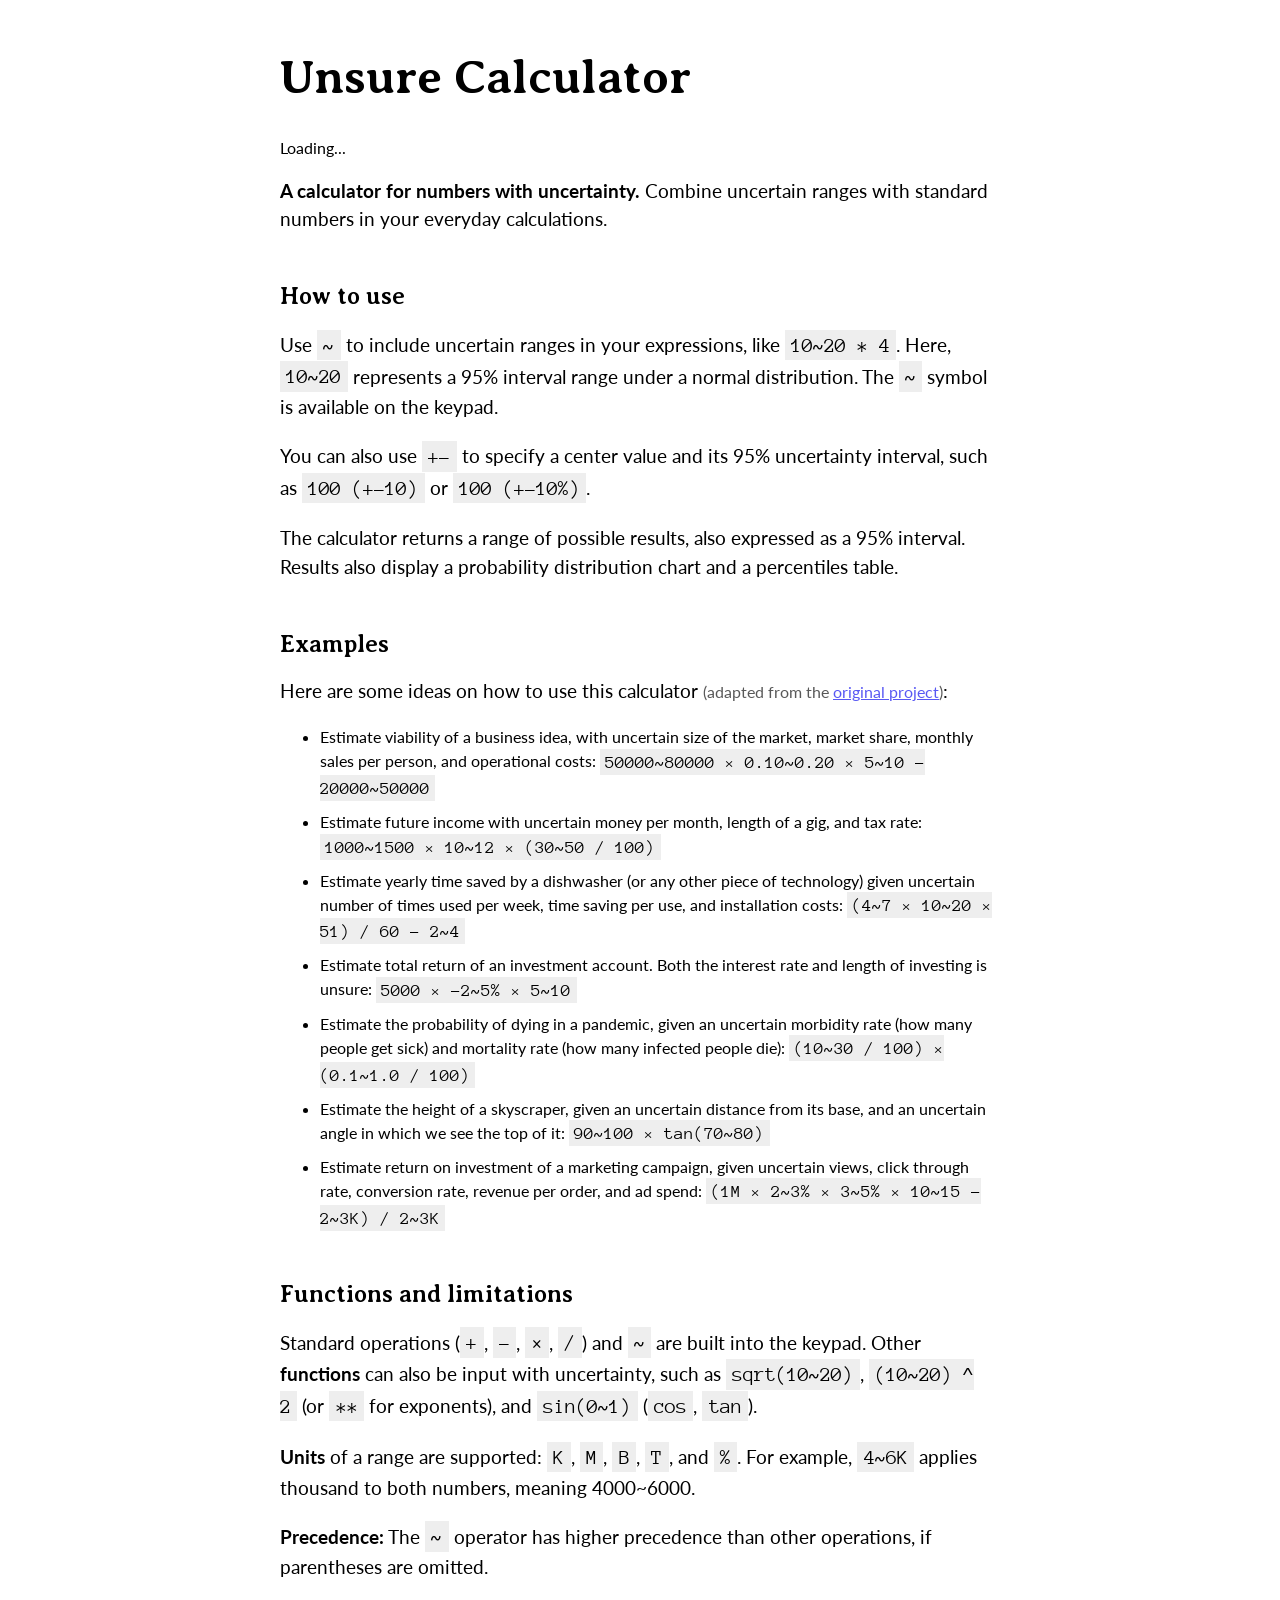
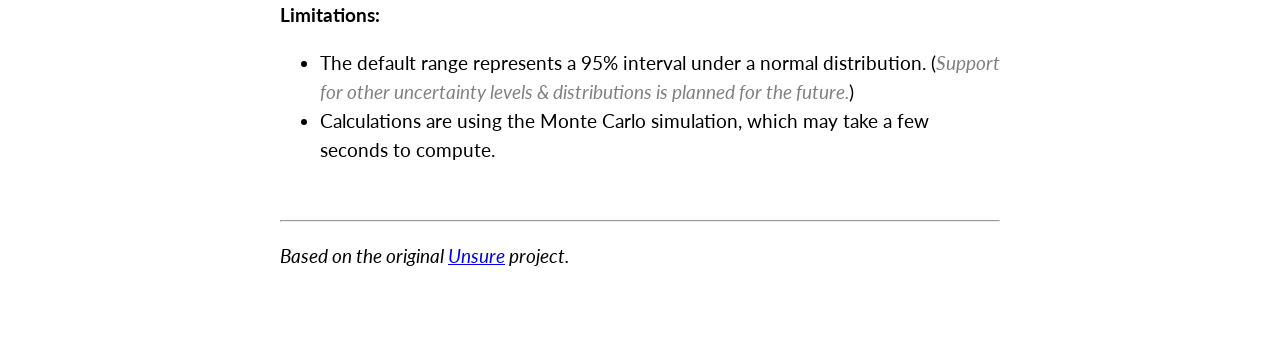
==== example/web/index.html @ 0ab42c7e "Rewrite instruction content on web page" ====
<!DOCTYPE html>
<html lang="en">
  <head>
    <title>Unsure Calculator</title>
    <meta charset="utf-8">
    <meta name="viewport" content="width=device-width, initial-scale=1">
    <link rel="stylesheet" href="styles.css">
    <link rel="stylesheet" href="app_component/app_component.css">
    <script defer src="main.dart.js"></script>

    <link rel="preconnect" href="https://fonts.gstatic.com">
    <link rel="preload" href="worker.dart.js" as="script">

    <link rel="icon" type="image/png" href="favicon.png">

    <meta property="og:title" content="Unsure Calculator">
    <meta property="og:url" content="https://filiph.github.io/unsure/">
    <meta property="og:description" content="The Unsure Calculator is an online tool that lets you calculate with numbers you’re not sure about.">
    <meta property="og:image" content="https://filiph.github.io/unsure/images/screenshot.png">

    <meta name="Description" content="The Unsure Calculator is an online tool that lets you calculate with numbers you’re not sure about.">

  </head>
  <body>
    <h1>Unsure Calculator</h1>
    
    <div id="unsure-calc">Loading...</div>

    <p>
      <b>A calculator for numbers with uncertainty.</b> Combine uncertain ranges with standard numbers in your everyday calculations.
    </p>

    <h2>How to use</h2>
    <p>
      Use <code>~</code> to include uncertain ranges in your expressions, like <code>10~20 * 4</code>. Here, <code>10~20</code> represents a 95% interval range under a normal distribution. The <code>~</code> symbol is available on the keypad.
    </p>
    <p>
      You can also use <code>+-</code> to specify a center value and its 95% uncertainty interval, such as <code>100 (+-10)</code> or <code>100 (+-10%)</code>.
    </p>
    <p>
      The calculator returns a range of possible results, also expressed as a 95% interval. Results also display a probability distribution chart and a percentiles table.
    </p>

    <h2>Examples</h2>
    <p>
      Here are some ideas on how to use this calculator 
      <small style="opacity: 0.65;">(adapted from the <a href="#footnote">original project</a>)</small>:
    </p>

    <ul class="compact-list">
      <li>Estimate viability of a business idea, with uncertain size of the market, market share, monthly sales per person, and operational costs: <code>50000~80000 × 0.10~0.20 × 5~10 - 20000~50000</code></li>
      <li>Estimate future income with uncertain money per month, length of a gig, and tax rate: <code>1000~1500 × 10~12 × (30~50 / 100)</code></li>
      <li>Estimate yearly time saved by a dishwasher (or any other piece of technology) given uncertain number of times used per week, time saving per use, and installation costs: <code>(4~7 × 10~20 × 51) / 60 - 2~4</code></li>
      <li>Estimate total return of an investment account. Both the interest rate and length of investing is unsure: <code>5000 × -2~5% × 5~10</code></li>
      <li>Estimate the probability of dying in a pandemic, given an uncertain morbidity rate (how many people get sick) and mortality rate (how many infected people die): <code>(10~30 / 100) × (0.1~1.0 / 100)</code></li>
      <li>Estimate the height of a skyscraper, given an uncertain distance from its base, and an uncertain angle in which we see the top of it: <code>90~100 × tan(70~80)</code></li>
      <li>Estimate return on investment of a marketing campaign, given uncertain views, click through rate, conversion rate, revenue per order, and ad spend: <code>(1M × 2~3% × 3~5% × 10~15 - 2~3K) / 2~3K</code></li>
    </ul>

    <h2>Functions and limitations</h2>
    <p>
      Standard operations (<code>+</code>, <code>-</code>, <code>×</code>, <code>/</code>) and <code>~</code> are built into the keypad.
      Other <b>functions</b> can also be input with uncertainty, such as <code>sqrt(10~20)</code>, <code>(10~20) ^ 2</code> (or <code>**</code> for exponents), and <code>sin(0~1)</code> (<code>cos</code>, <code>tan</code>).
    </p>
    <p>
      <b>Units</b> of a range are supported: <code>K</code>, <code>M</code>, <code>B</code>, <code>T</code>, and <code>%</code>. For example, <code>4~6K</code> applies thousand to both numbers, meaning 4000~6000.
    </p>
    <p>
      <b>Precedence:</b> The <code>~</code> operator has higher precedence than other operations, if parentheses are omitted.
    </p>
    <p>
      <b>Limitations:</b>
    </p>
    <ul>
      <li>The default range represents a 95% interval under a normal distribution. (<span style="color: gray; font-style: italic;">Support for other uncertainty levels & distributions is planned for the future.</span>)</li>
      <li>Calculations are using the Monte Carlo simulation, which may take a few seconds to compute.</li>
    </ul>

    <footer> 
      <hr>
      <p id="footnote"> 
        <i>Based on the original <a href="https://filiph.github.io/unsure/" target="_blank">Unsure</a> project.</i> 
      </p> 
    </footer>

  </body>
</html>
---- example/web/styles.css ----
@import url('https://fonts.googleapis.com/css?family=Averia+Serif+Libre|Lato|Anonymous+Pro&display=swap');

body {
  max-width: 720px;
  margin: 0 auto;
  padding: 16px 5vw 5vw 5vw;
}

* {
  font-family: Lato, Roboto, Helvetica, Arial, sans-serif;
}

unsure-calc {
  min-height: 10em;
  margin-bottom: 5em;
}

h1, h2 {
  font-family: 'Averia Serif Libre', cursive;
}

h1 {
  font-size: 3em;
}

h2 {
  margin-top: 2em;
}

p, li {
  font-size: 1.2em;
  line-height: 1.5;
}

code {
  font-size: 1.1em;
  font-family: 'Anonymous Pro', monospace;
  background: #eee;
  padding: 0.2em 0.3em;
}

img {
  max-width: 100%;
}

.signage {
  margin-top: 3em;
  margin-bottom: 10em;
  text-align: right;
}

.compact-list li {
  font-size: 1em;
  margin-bottom: 0.5em;
}

footer {
  margin-top: 3.5em;
}
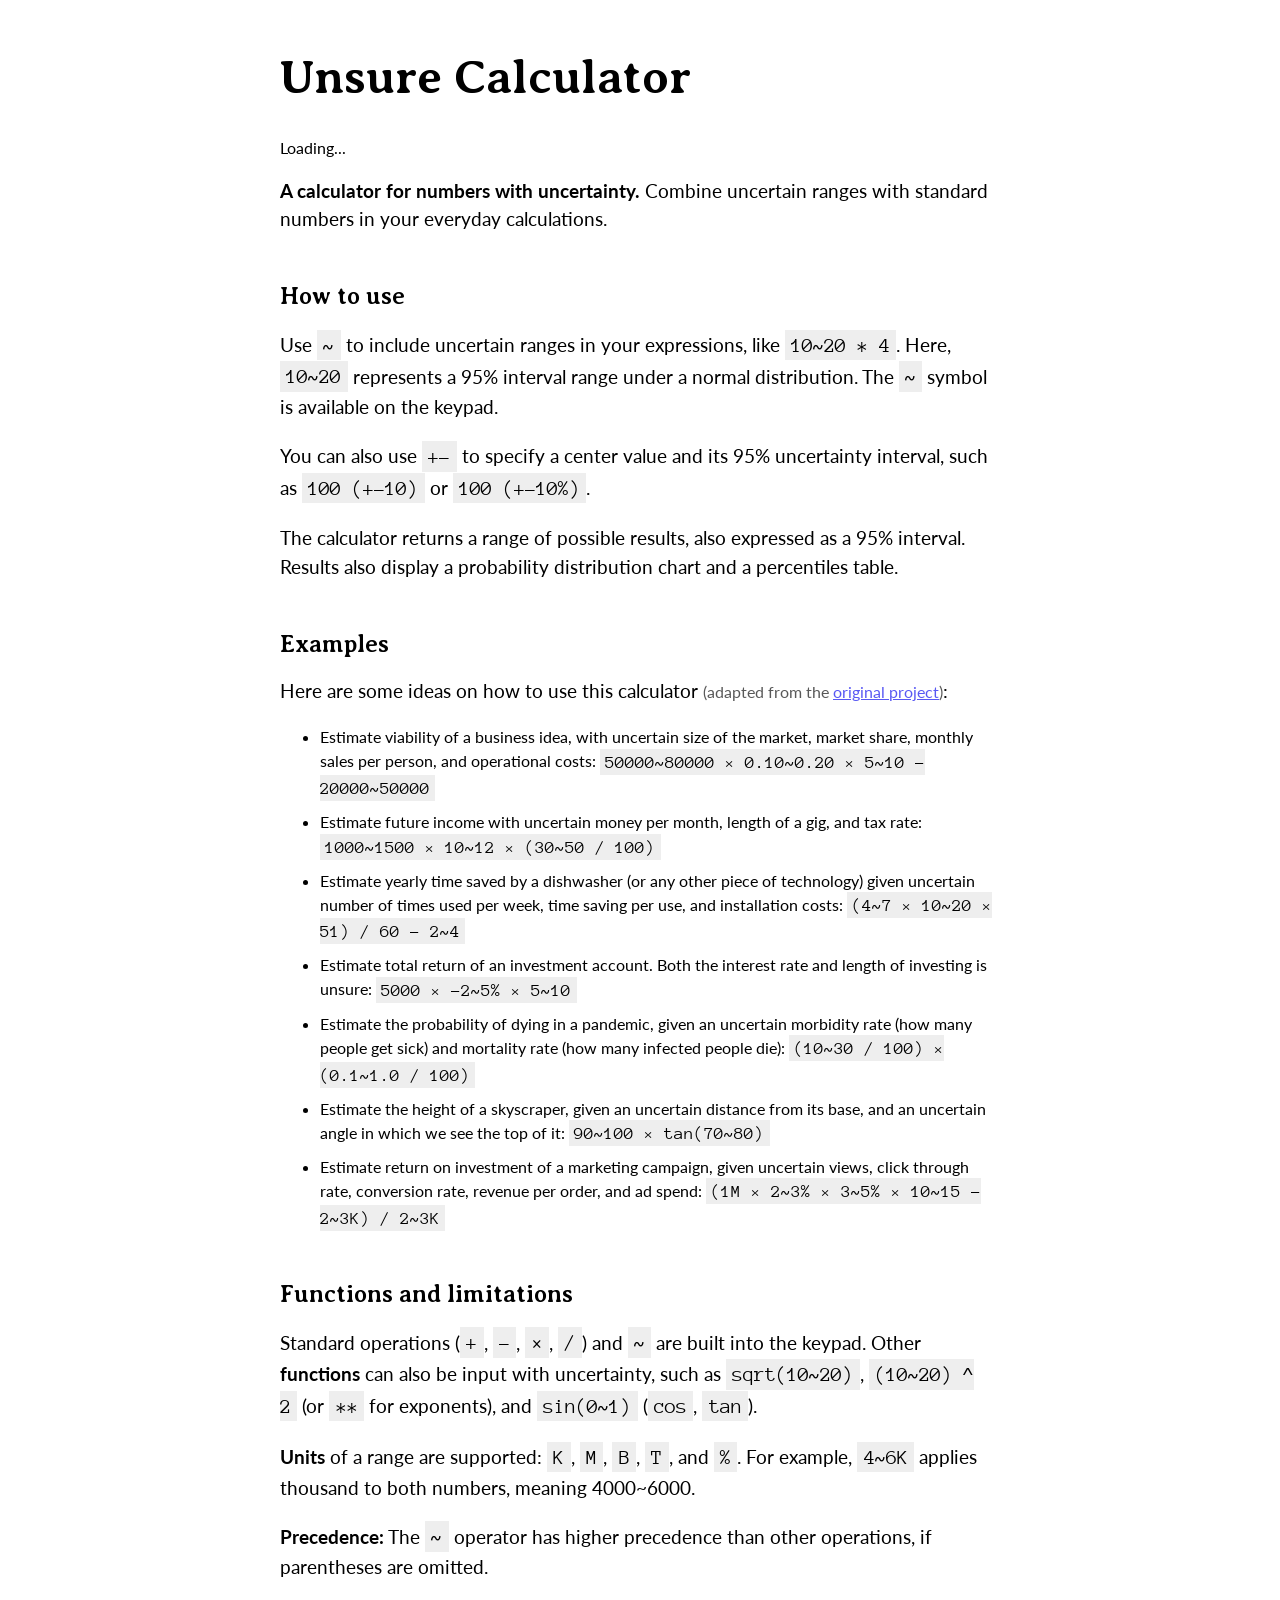
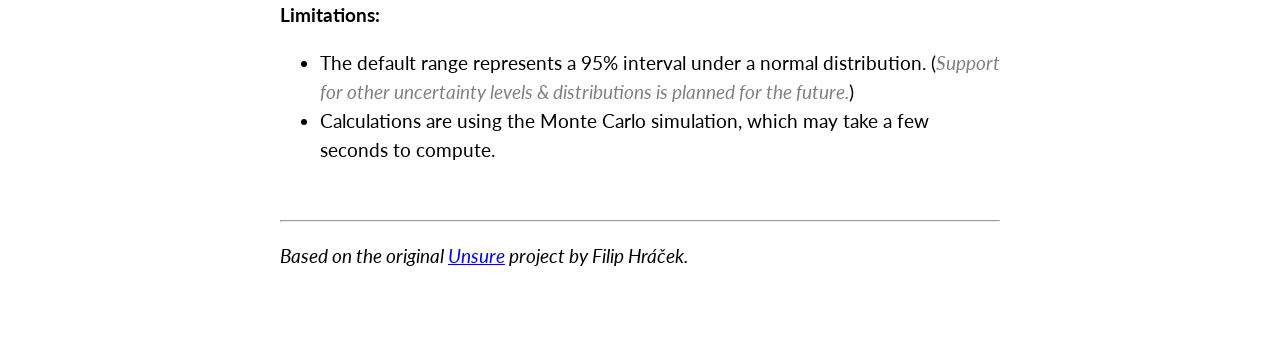
==== commit 867d7d7a: "Add PWA support with manifest and service worker" ====
--- a/example/web/index.html
+++ b/example/web/index.html
@@ -4,6 +4,7 @@
     <title>Unsure Calculator</title>
     <meta charset="utf-8">
     <meta name="viewport" content="width=device-width, initial-scale=1">
+    <link rel="manifest" href="manifest.json">
     <link rel="stylesheet" href="styles.css">
     <link rel="stylesheet" href="app_component/app_component.css">
     <script defer src="main.dart.js"></script>
@@ -79,7 +80,7 @@
     <footer> 
       <hr>
       <p id="footnote"> 
-        <i>Based on the original <a href="https://filiph.github.io/unsure/" target="_blank">Unsure</a> project.</i> 
+        <i>Based on the original <a href="https://filiph.github.io/unsure/" target="_blank">Unsure</a> project by Filip Hráček.</i> 
       </p> 
     </footer>
 
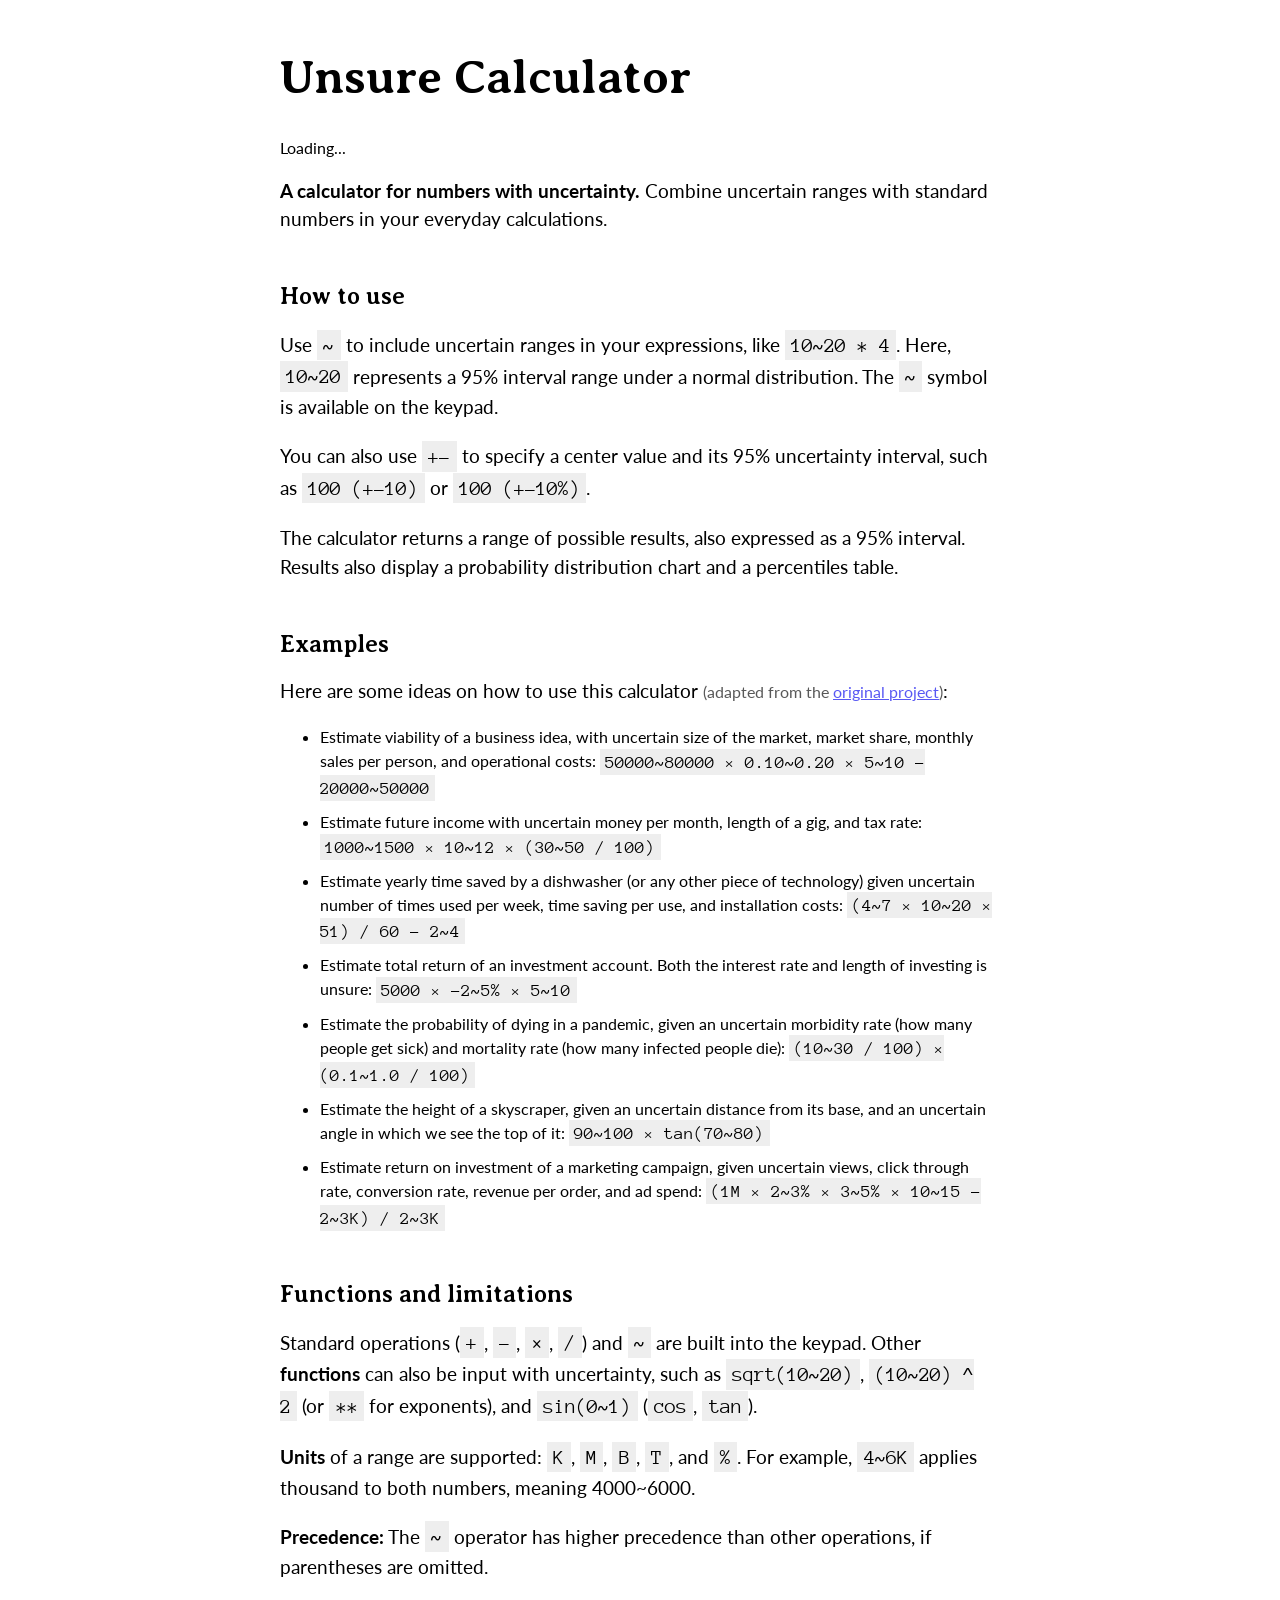
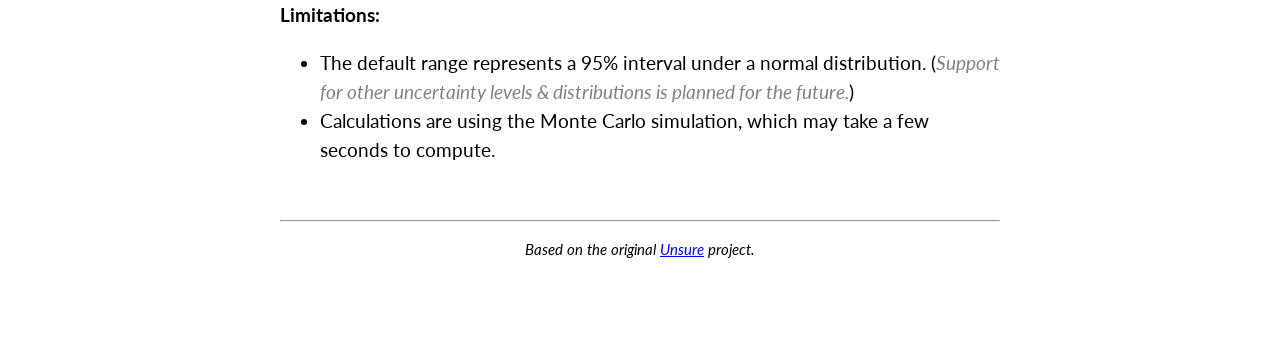
==== commit b991ad82: "Make instructions collapsible in PWA" ====
--- a/example/web/index.html
+++ b/example/web/index.html
@@ -27,6 +27,8 @@
     
     <div id="unsure-calc">Loading...</div>
 
+    <a href="#" id="toggle-instructions">How to use</a>
+    <div id="instructions">
     <p>
       <b>A calculator for numbers with uncertainty.</b> Combine uncertain ranges with standard numbers in your everyday calculations.
     </p>
@@ -76,11 +78,12 @@
       <li>The default range represents a 95% interval under a normal distribution. (<span style="color: gray; font-style: italic;">Support for other uncertainty levels & distributions is planned for the future.</span>)</li>
       <li>Calculations are using the Monte Carlo simulation, which may take a few seconds to compute.</li>
     </ul>
+    </div>
 
     <footer> 
       <hr>
       <p id="footnote"> 
-        <i>Based on the original <a href="https://filiph.github.io/unsure/" target="_blank">Unsure</a> project by Filip Hráček.</i> 
+        <i>Based on the original <a href="https://filiph.github.io/unsure/" target="_blank">Unsure</a> project.</i> 
       </p> 
     </footer>
 
--- a/example/web/styles.css
+++ b/example/web/styles.css
@@ -55,5 +55,23 @@
 }
 
 footer {
-  margin-top: 3.5em;
+  margin-top: 3.5rem;
+  font-size: 0.8em;
+  text-align: center;
+}
+
+#toggle-instructions {
+  display: none;
+}
+
+.pwa-standalone #instructions {
+  display: none;
+}
+
+.pwa-standalone #toggle-instructions {
+  display: block;
+}
+
+.pwa-standalone footer {
+  display: none;
 }
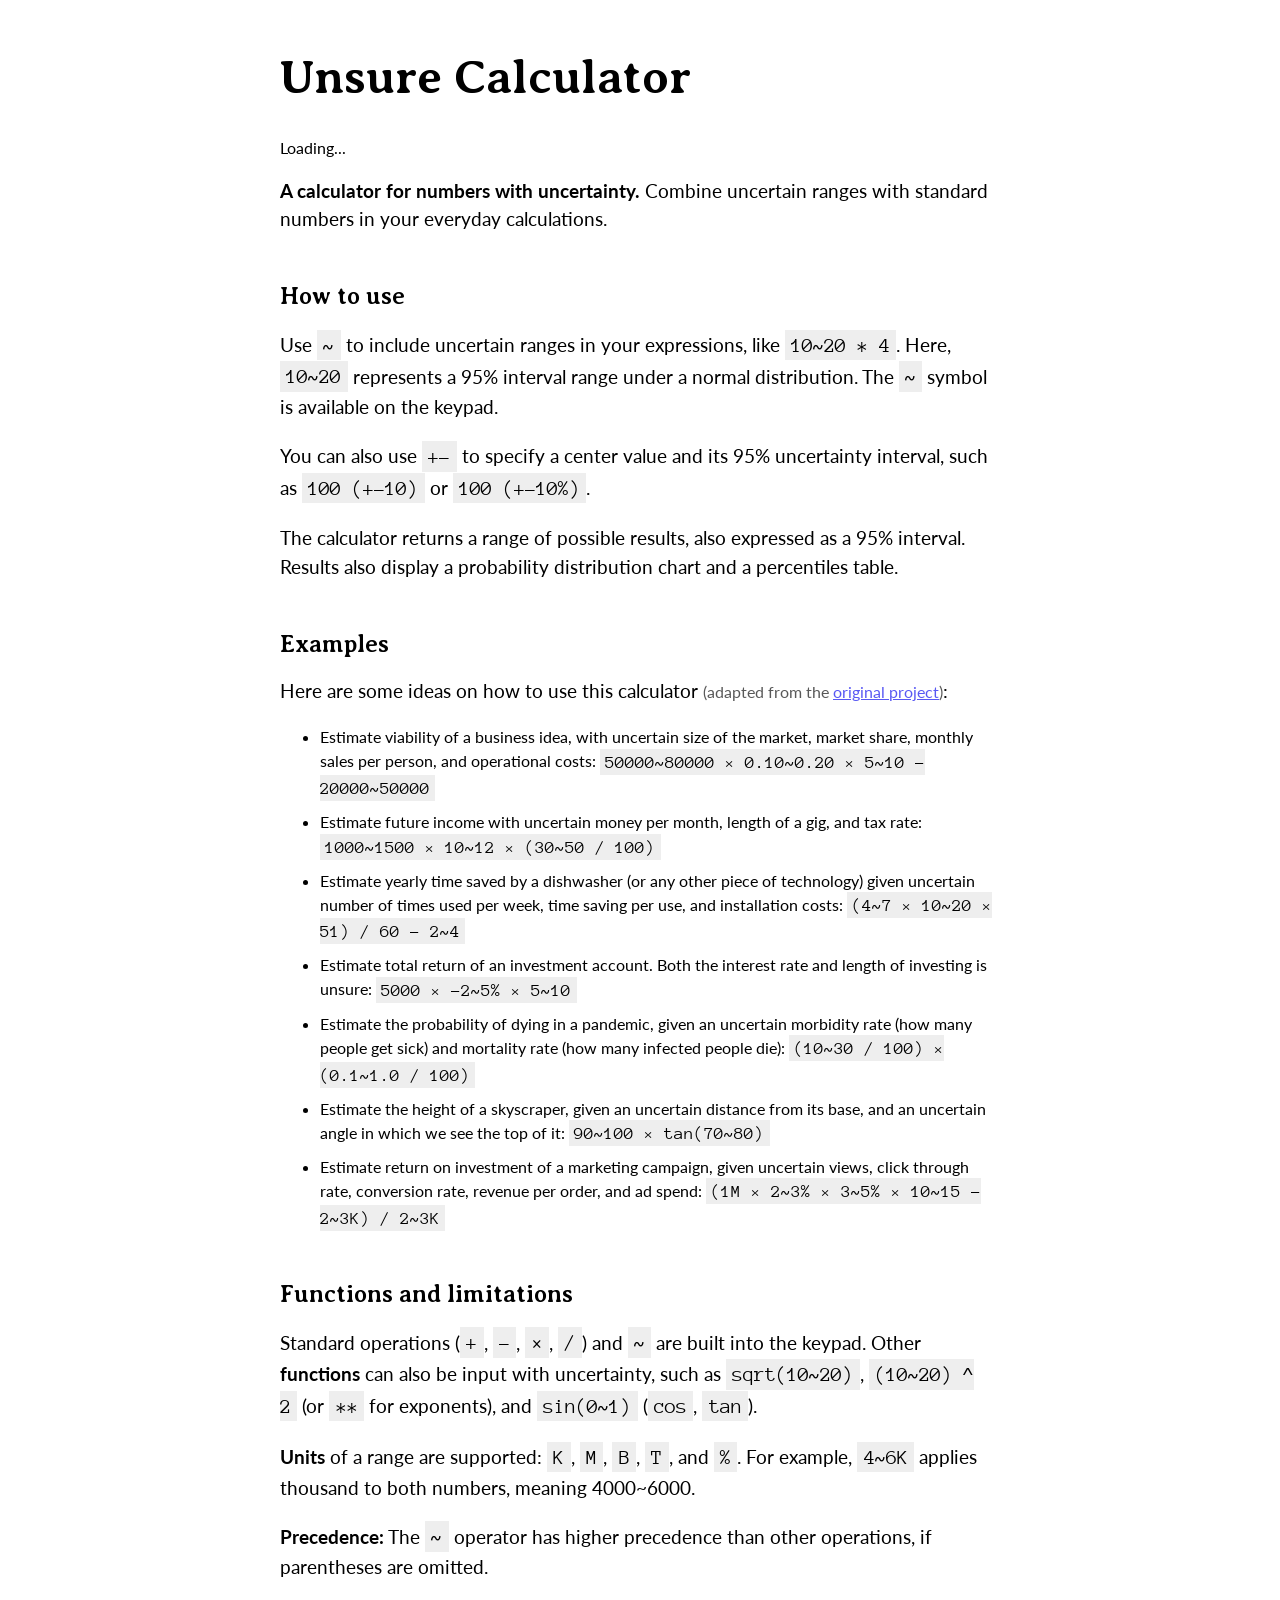
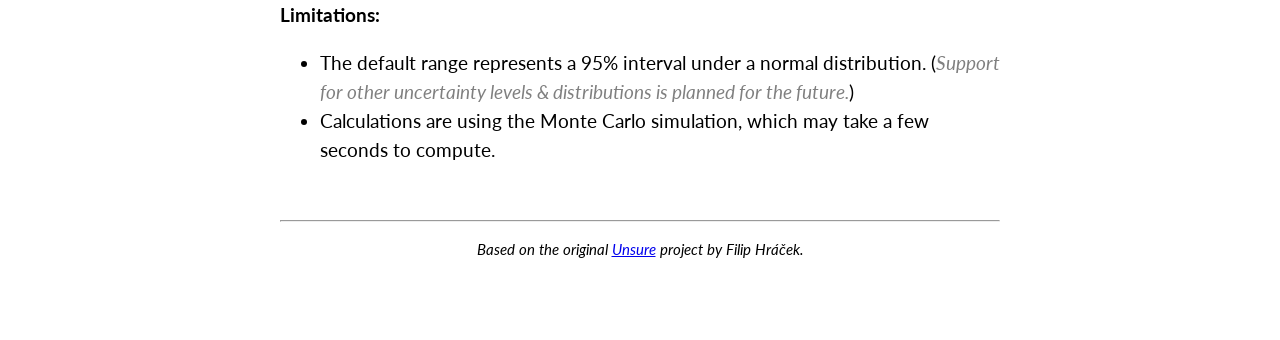
==== commit 45bdd880: "Make instructions collapsible in PWA" ====
--- a/example/web/index.html
+++ b/example/web/index.html
@@ -83,7 +83,7 @@
     <footer> 
       <hr>
       <p id="footnote"> 
-        <i>Based on the original <a href="https://filiph.github.io/unsure/" target="_blank">Unsure</a> project.</i> 
+        <i>Based on the original <a href="https://filiph.github.io/unsure/" target="_blank">Unsure</a> project by Filip Hráček.</i> 
       </p> 
     </footer>
 
